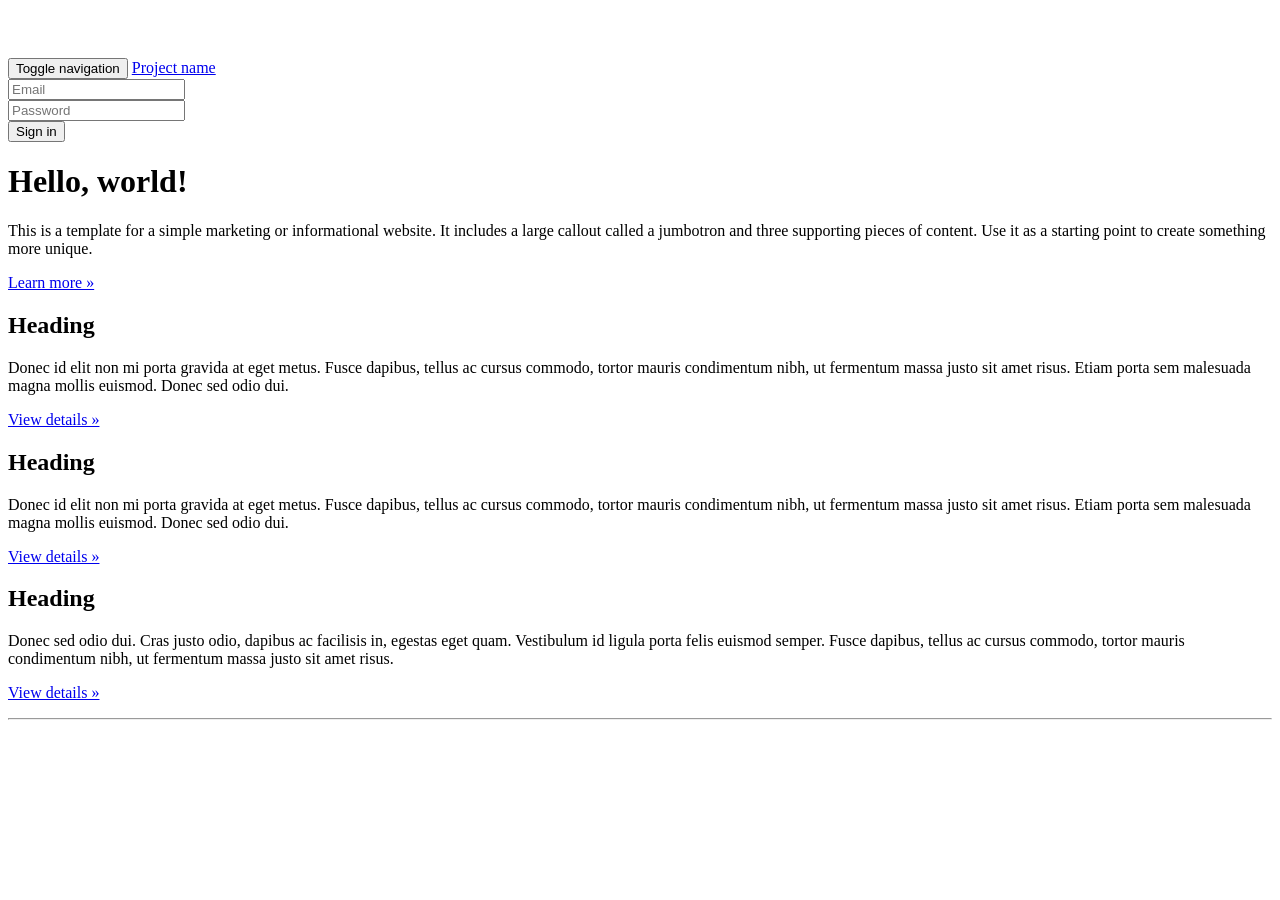
==== index.html @ 00936907 "initializr based new site" ====
<!doctype html>
<!--[if lt IE 7]>      <html class="no-js lt-ie9 lt-ie8 lt-ie7" lang=""> <![endif]-->
<!--[if IE 7]>         <html class="no-js lt-ie9 lt-ie8" lang=""> <![endif]-->
<!--[if IE 8]>         <html class="no-js lt-ie9" lang=""> <![endif]-->
<!--[if gt IE 8]><!--> <html class="no-js" lang=""> <!--<![endif]-->
    <head>
        <meta charset="utf-8">
        <meta http-equiv="X-UA-Compatible" content="IE=edge,chrome=1">
        <title></title>
        <meta name="description" content="">
        <meta name="viewport" content="width=device-width, initial-scale=1">
        <link rel="apple-touch-icon" href="apple-touch-icon.png">

        <link rel="stylesheet" href="css/bootstrap.min.css">
        <style>
            body {
                padding-top: 50px;
                padding-bottom: 20px;
            }
        </style>
        <link rel="stylesheet" href="css/bootstrap-theme.min.css">
        <link rel="stylesheet" href="css/main.css">

        <script src="js/vendor/modernizr-2.8.3-respond-1.4.2.min.js"></script>
    </head>
    <body>
        <!--[if lt IE 8]>
            <p class="browserupgrade">You are using an <strong>outdated</strong> browser. Please <a href="http://browsehappy.com/">upgrade your browser</a> to improve your experience.</p>
        <![endif]-->
    <nav class="navbar navbar-inverse navbar-fixed-top" role="navigation">
      <div class="container">
        <div class="navbar-header">
          <button type="button" class="navbar-toggle collapsed" data-toggle="collapse" data-target="#navbar" aria-expanded="false" aria-controls="navbar">
            <span class="sr-only">Toggle navigation</span>
            <span class="icon-bar"></span>
            <span class="icon-bar"></span>
            <span class="icon-bar"></span>
          </button>
          <a class="navbar-brand" href="#">Project name</a>
        </div>
        <div id="navbar" class="navbar-collapse collapse">
          <form class="navbar-form navbar-right" role="form">
            <div class="form-group">
              <input type="text" placeholder="Email" class="form-control">
            </div>
            <div class="form-group">
              <input type="password" placeholder="Password" class="form-control">
            </div>
            <button type="submit" class="btn btn-success">Sign in</button>
          </form>
        </div><!--/.navbar-collapse -->
      </div>
    </nav>

    <!-- Main jumbotron for a primary marketing message or call to action -->
    <div class="jumbotron">
      <div class="container">
        <h1>Hello, world!</h1>
        <p>This is a template for a simple marketing or informational website. It includes a large callout called a jumbotron and three supporting pieces of content. Use it as a starting point to create something more unique.</p>
        <p><a class="btn btn-primary btn-lg" href="#" role="button">Learn more &raquo;</a></p>
      </div>
    </div>

    <div class="container">
      <!-- Example row of columns -->
      <div class="row">
        <div class="col-md-4">
          <h2>Heading</h2>
          <p>Donec id elit non mi porta gravida at eget metus. Fusce dapibus, tellus ac cursus commodo, tortor mauris condimentum nibh, ut fermentum massa justo sit amet risus. Etiam porta sem malesuada magna mollis euismod. Donec sed odio dui. </p>
          <p><a class="btn btn-default" href="#" role="button">View details &raquo;</a></p>
        </div>
        <div class="col-md-4">
          <h2>Heading</h2>
          <p>Donec id elit non mi porta gravida at eget metus. Fusce dapibus, tellus ac cursus commodo, tortor mauris condimentum nibh, ut fermentum massa justo sit amet risus. Etiam porta sem malesuada magna mollis euismod. Donec sed odio dui. </p>
          <p><a class="btn btn-default" href="#" role="button">View details &raquo;</a></p>
       </div>
        <div class="col-md-4">
          <h2>Heading</h2>
          <p>Donec sed odio dui. Cras justo odio, dapibus ac facilisis in, egestas eget quam. Vestibulum id ligula porta felis euismod semper. Fusce dapibus, tellus ac cursus commodo, tortor mauris condimentum nibh, ut fermentum massa justo sit amet risus.</p>
          <p><a class="btn btn-default" href="#" role="button">View details &raquo;</a></p>
        </div>
      </div>

      <hr>

      <footer>
        <!--<p>&copy; Swapnil Joshi 2015</p>-->
      </footer>
    </div> <!-- /container -->        <script src="//ajax.googleapis.com/ajax/libs/jquery/1.11.2/jquery.min.js"></script>
        <script>window.jQuery || document.write('<script src="js/vendor/jquery-1.11.2.min.js"><\/script>')</script>

        <script src="js/vendor/bootstrap.min.js"></script>

        <script src="js/main.js"></script>

    </body>
</html>
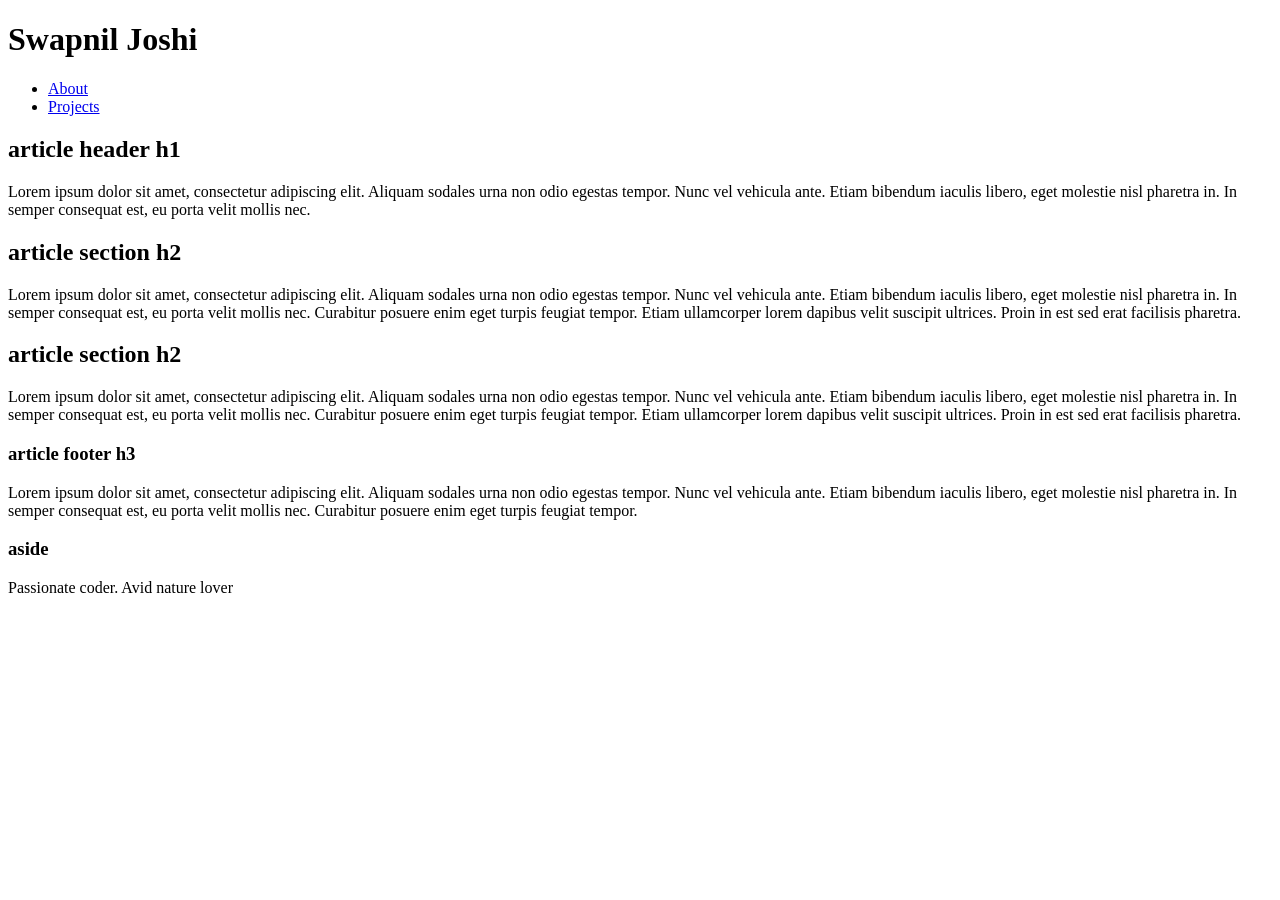
==== commit d0bb87da: "switched to responsive template" ====
--- a/index.html
+++ b/index.html
@@ -11,14 +11,7 @@
         <meta name="viewport" content="width=device-width, initial-scale=1">
         <link rel="apple-touch-icon" href="apple-touch-icon.png">
 
-        <link rel="stylesheet" href="css/bootstrap.min.css">
-        <style>
-            body {
-                padding-top: 50px;
-                padding-bottom: 20px;
-            }
-        </style>
-        <link rel="stylesheet" href="css/bootstrap-theme.min.css">
+        <link rel="stylesheet" href="css/normalize.min.css">
         <link rel="stylesheet" href="css/main.css">
 
         <script src="js/vendor/modernizr-2.8.3-respond-1.4.2.min.js"></script>
@@ -27,71 +20,58 @@
         <!--[if lt IE 8]>
             <p class="browserupgrade">You are using an <strong>outdated</strong> browser. Please <a href="http://browsehappy.com/">upgrade your browser</a> to improve your experience.</p>
         <![endif]-->
-    <nav class="navbar navbar-inverse navbar-fixed-top" role="navigation">
-      <div class="container">
-        <div class="navbar-header">
-          <button type="button" class="navbar-toggle collapsed" data-toggle="collapse" data-target="#navbar" aria-expanded="false" aria-controls="navbar">
-            <span class="sr-only">Toggle navigation</span>
-            <span class="icon-bar"></span>
-            <span class="icon-bar"></span>
-            <span class="icon-bar"></span>
-          </button>
-          <a class="navbar-brand" href="#">Project name</a>
+
+        <div class="header-container">
+            <header class="wrapper clearfix">
+                <h1 class="title">Swapnil Joshi</h1>
+                <nav>
+                    <ul>
+                        <li><a href="#">About</a></li>
+                        <li><a href="#">Projects</a></li>
+                    </ul>
+                </nav>
+            </header>
         </div>
-        <div id="navbar" class="navbar-collapse collapse">
-          <form class="navbar-form navbar-right" role="form">
-            <div class="form-group">
-              <input type="text" placeholder="Email" class="form-control">
-            </div>
-            <div class="form-group">
-              <input type="password" placeholder="Password" class="form-control">
-            </div>
-            <button type="submit" class="btn btn-success">Sign in</button>
-          </form>
-        </div><!--/.navbar-collapse -->
-      </div>
-    </nav>
 
-    <!-- Main jumbotron for a primary marketing message or call to action -->
-    <div class="jumbotron">
-      <div class="container">
-        <h1>Hello, world!</h1>
-        <p>This is a template for a simple marketing or informational website. It includes a large callout called a jumbotron and three supporting pieces of content. Use it as a starting point to create something more unique.</p>
-        <p><a class="btn btn-primary btn-lg" href="#" role="button">Learn more &raquo;</a></p>
-      </div>
-    </div>
+        <div class="main-container">
+            <div class="main wrapper clearfix">
 
-    <div class="container">
-      <!-- Example row of columns -->
-      <div class="row">
-        <div class="col-md-4">
-          <h2>Heading</h2>
-          <p>Donec id elit non mi porta gravida at eget metus. Fusce dapibus, tellus ac cursus commodo, tortor mauris condimentum nibh, ut fermentum massa justo sit amet risus. Etiam porta sem malesuada magna mollis euismod. Donec sed odio dui. </p>
-          <p><a class="btn btn-default" href="#" role="button">View details &raquo;</a></p>
+                <article>
+                    <header>
+                        <h1>article header h1</h1>
+                        <p>Lorem ipsum dolor sit amet, consectetur adipiscing elit. Aliquam sodales urna non odio egestas tempor. Nunc vel vehicula ante. Etiam bibendum iaculis libero, eget molestie nisl pharetra in. In semper consequat est, eu porta velit mollis nec.</p>
+                    </header>
+                    <section>
+                        <h2>article section h2</h2>
+                        <p>Lorem ipsum dolor sit amet, consectetur adipiscing elit. Aliquam sodales urna non odio egestas tempor. Nunc vel vehicula ante. Etiam bibendum iaculis libero, eget molestie nisl pharetra in. In semper consequat est, eu porta velit mollis nec. Curabitur posuere enim eget turpis feugiat tempor. Etiam ullamcorper lorem dapibus velit suscipit ultrices. Proin in est sed erat facilisis pharetra.</p>
+                    </section>
+                    <section>
+                        <h2>article section h2</h2>
+                        <p>Lorem ipsum dolor sit amet, consectetur adipiscing elit. Aliquam sodales urna non odio egestas tempor. Nunc vel vehicula ante. Etiam bibendum iaculis libero, eget molestie nisl pharetra in. In semper consequat est, eu porta velit mollis nec. Curabitur posuere enim eget turpis feugiat tempor. Etiam ullamcorper lorem dapibus velit suscipit ultrices. Proin in est sed erat facilisis pharetra.</p>
+                    </section>
+                    <footer>
+                        <h3>article footer h3</h3>
+                        <p>Lorem ipsum dolor sit amet, consectetur adipiscing elit. Aliquam sodales urna non odio egestas tempor. Nunc vel vehicula ante. Etiam bibendum iaculis libero, eget molestie nisl pharetra in. In semper consequat est, eu porta velit mollis nec. Curabitur posuere enim eget turpis feugiat tempor.</p>
+                    </footer>
+                </article>
+
+                <aside>
+                    <h3>aside</h3>
+                    <p>Passionate coder. Avid nature lover</p>
+                </aside>
+
+            </div> <!-- #main -->
+        </div> <!-- #main-container -->
+
+        <div class="footer-container">
+            <footer class="wrapper">
+                <!--<h3>footer</h3>-->
+            </footer>
         </div>
-        <div class="col-md-4">
-          <h2>Heading</h2>
-          <p>Donec id elit non mi porta gravida at eget metus. Fusce dapibus, tellus ac cursus commodo, tortor mauris condimentum nibh, ut fermentum massa justo sit amet risus. Etiam porta sem malesuada magna mollis euismod. Donec sed odio dui. </p>
-          <p><a class="btn btn-default" href="#" role="button">View details &raquo;</a></p>
-       </div>
-        <div class="col-md-4">
-          <h2>Heading</h2>
-          <p>Donec sed odio dui. Cras justo odio, dapibus ac facilisis in, egestas eget quam. Vestibulum id ligula porta felis euismod semper. Fusce dapibus, tellus ac cursus commodo, tortor mauris condimentum nibh, ut fermentum massa justo sit amet risus.</p>
-          <p><a class="btn btn-default" href="#" role="button">View details &raquo;</a></p>
-        </div>
-      </div>
 
-      <hr>
-
-      <footer>
-        <!--<p>&copy; Swapnil Joshi 2015</p>-->
-      </footer>
-    </div> <!-- /container -->        <script src="//ajax.googleapis.com/ajax/libs/jquery/1.11.2/jquery.min.js"></script>
+        <script src="//ajax.googleapis.com/ajax/libs/jquery/1.11.2/jquery.min.js"></script>
         <script>window.jQuery || document.write('<script src="js/vendor/jquery-1.11.2.min.js"><\/script>')</script>
 
-        <script src="js/vendor/bootstrap.min.js"></script>
-
         <script src="js/main.js"></script>
-
     </body>
 </html>
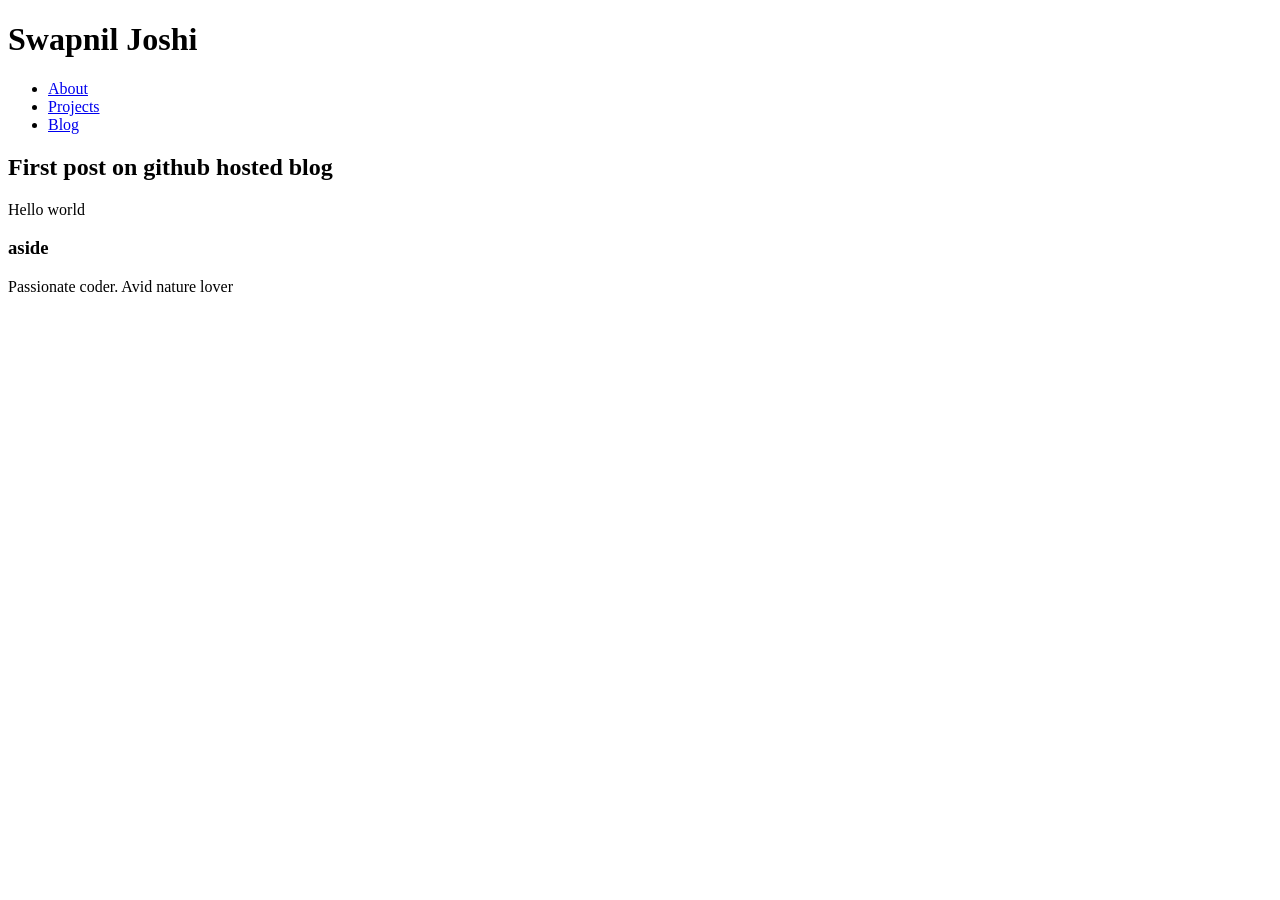
==== commit faf54c13: "replaced lorem-ipsum with content" ====
--- a/index.html
+++ b/index.html
@@ -28,6 +28,7 @@
                     <ul>
                         <li><a href="#">About</a></li>
                         <li><a href="#">Projects</a></li>
+                        <li><a href="#">Blog</a></li>
                     </ul>
                 </nav>
             </header>
@@ -38,21 +39,17 @@
 
                 <article>
                     <header>
-                        <h1>article header h1</h1>
-                        <p>Lorem ipsum dolor sit amet, consectetur adipiscing elit. Aliquam sodales urna non odio egestas tempor. Nunc vel vehicula ante. Etiam bibendum iaculis libero, eget molestie nisl pharetra in. In semper consequat est, eu porta velit mollis nec.</p>
+                        <h1>First post on github hosted blog</h1>
+                        <p>Hello world</p>
                     </header>
-                    <section>
-                        <h2>article section h2</h2>
-                        <p>Lorem ipsum dolor sit amet, consectetur adipiscing elit. Aliquam sodales urna non odio egestas tempor. Nunc vel vehicula ante. Etiam bibendum iaculis libero, eget molestie nisl pharetra in. In semper consequat est, eu porta velit mollis nec. Curabitur posuere enim eget turpis feugiat tempor. Etiam ullamcorper lorem dapibus velit suscipit ultrices. Proin in est sed erat facilisis pharetra.</p>
-                    </section>
-                    <section>
-                        <h2>article section h2</h2>
-                        <p>Lorem ipsum dolor sit amet, consectetur adipiscing elit. Aliquam sodales urna non odio egestas tempor. Nunc vel vehicula ante. Etiam bibendum iaculis libero, eget molestie nisl pharetra in. In semper consequat est, eu porta velit mollis nec. Curabitur posuere enim eget turpis feugiat tempor. Etiam ullamcorper lorem dapibus velit suscipit ultrices. Proin in est sed erat facilisis pharetra.</p>
-                    </section>
-                    <footer>
-                        <h3>article footer h3</h3>
-                        <p>Lorem ipsum dolor sit amet, consectetur adipiscing elit. Aliquam sodales urna non odio egestas tempor. Nunc vel vehicula ante. Etiam bibendum iaculis libero, eget molestie nisl pharetra in. In semper consequat est, eu porta velit mollis nec. Curabitur posuere enim eget turpis feugiat tempor.</p>
-                    </footer>
+                    <!--<section>-->
+                        <!--<h2>article section h2</h2>-->
+                        <!--<p>Lorem ipsum dolor sit amet, consectetur adipiscing elit. Aliquam sodales urna non odio egestas tempor. Nunc vel vehicula ante. Etiam bibendum iaculis libero, eget molestie nisl pharetra in. In semper consequat est, eu porta velit mollis nec. Curabitur posuere enim eget turpis feugiat tempor. Etiam ullamcorper lorem dapibus velit suscipit ultrices. Proin in est sed erat facilisis pharetra.</p>-->
+                    <!--</section>-->
+                    <!--<footer>-->
+                        <!--<h3>article footer h3</h3>-->
+                        <!--<p>Lorem ipsum dolor sit amet, consectetur adipiscing elit. Aliquam sodales urna non odio egestas tempor. Nunc vel vehicula ante. Etiam bibendum iaculis libero, eget molestie nisl pharetra in. In semper consequat est, eu porta velit mollis nec. Curabitur posuere enim eget turpis feugiat tempor.</p>-->
+                    <!--</footer>-->
                 </article>
 
                 <aside>
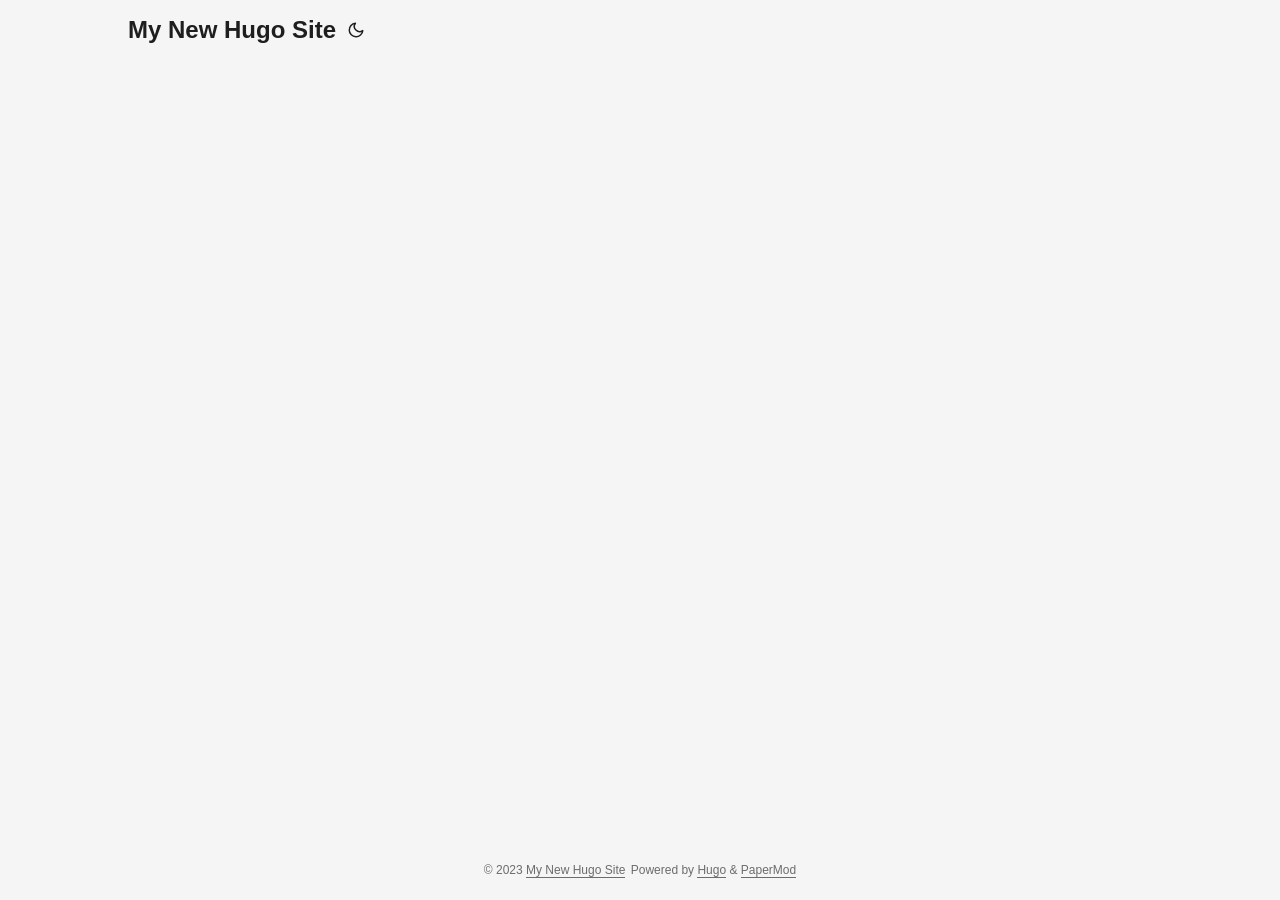
==== commit ca6186b2: "Initial" ====
--- a/index.html
+++ b/index.html
@@ -1,74 +1,199 @@
-<!doctype html>
-<!--[if lt IE 7]>      <html class="no-js lt-ie9 lt-ie8 lt-ie7" lang=""> <![endif]-->
-<!--[if IE 7]>         <html class="no-js lt-ie9 lt-ie8" lang=""> <![endif]-->
-<!--[if IE 8]>         <html class="no-js lt-ie9" lang=""> <![endif]-->
-<!--[if gt IE 8]><!--> <html class="no-js" lang=""> <!--<![endif]-->
-    <head>
-        <meta charset="utf-8">
-        <meta http-equiv="X-UA-Compatible" content="IE=edge,chrome=1">
-        <title></title>
-        <meta name="description" content="">
-        <meta name="viewport" content="width=device-width, initial-scale=1">
-        <link rel="apple-touch-icon" href="apple-touch-icon.png">
+<!DOCTYPE html>
+<html lang="en" dir="auto">
 
-        <link rel="stylesheet" href="css/normalize.min.css">
-        <link rel="stylesheet" href="css/main.css">
+<head>
+	<meta name="generator" content="Hugo 0.119.0"><meta charset="utf-8">
+<meta http-equiv="X-UA-Compatible" content="IE=edge">
+<meta name="viewport" content="width=device-width, initial-scale=1, shrink-to-fit=no">
+<meta name="robots" content="index, follow">
+<title>My New Hugo Site</title>
 
-        <script src="js/vendor/modernizr-2.8.3-respond-1.4.2.min.js"></script>
-    </head>
-    <body>
-        <!--[if lt IE 8]>
-            <p class="browserupgrade">You are using an <strong>outdated</strong> browser. Please <a href="http://browsehappy.com/">upgrade your browser</a> to improve your experience.</p>
-        <![endif]-->
+<meta name="description" content="">
+<meta name="author" content="">
+<link rel="canonical" href="http://example.org/">
+<link crossorigin="anonymous" href="/assets/css/stylesheet.5cfc680b1eeaeef9efbced92d46c2a9e876b72ee14fba85846afc4cff9e6e6f8.css" integrity="sha256-XPxoCx7q7vnvvO2S1Gwqnodrcu4U&#43;6hYRq/Ez/nm5vg=" rel="preload stylesheet" as="style">
+<link rel="icon" href="http://example.org/favicon.ico">
+<link rel="icon" type="image/png" sizes="16x16" href="http://example.org/favicon-16x16.png">
+<link rel="icon" type="image/png" sizes="32x32" href="http://example.org/favicon-32x32.png">
+<link rel="apple-touch-icon" href="http://example.org/apple-touch-icon.png">
+<link rel="mask-icon" href="http://example.org/safari-pinned-tab.svg">
+<meta name="theme-color" content="#2e2e33">
+<meta name="msapplication-TileColor" content="#2e2e33">
+<link rel="alternate" type="application/rss+xml" href="http://example.org/index.xml">
+<noscript>
+    <style>
+        #theme-toggle,
+        .top-link {
+            display: none;
+        }
 
-        <div class="header-container">
-            <header class="wrapper clearfix">
-                <h1 class="title">Swapnil Joshi</h1>
-                <nav>
-                    <ul>
-                        <li><a href="#">About</a></li>
-                        <li><a href="#">Projects</a></li>
-                        <li><a href="#">Blog</a></li>
-                    </ul>
-                </nav>
-            </header>
+    </style>
+    <style>
+        @media (prefers-color-scheme: dark) {
+            :root {
+                --theme: rgb(29, 30, 32);
+                --entry: rgb(46, 46, 51);
+                --primary: rgb(218, 218, 219);
+                --secondary: rgb(155, 156, 157);
+                --tertiary: rgb(65, 66, 68);
+                --content: rgb(196, 196, 197);
+                --hljs-bg: rgb(46, 46, 51);
+                --code-bg: rgb(55, 56, 62);
+                --border: rgb(51, 51, 51);
+            }
+
+            .list {
+                background: var(--theme);
+            }
+
+            .list:not(.dark)::-webkit-scrollbar-track {
+                background: 0 0;
+            }
+
+            .list:not(.dark)::-webkit-scrollbar-thumb {
+                border-color: var(--theme);
+            }
+        }
+
+    </style>
+</noscript><meta property="og:title" content="My New Hugo Site" />
+<meta property="og:description" content="" />
+<meta property="og:type" content="website" />
+<meta property="og:url" content="http://example.org/" />
+
+<meta name="twitter:card" content="summary"/>
+<meta name="twitter:title" content="My New Hugo Site"/>
+<meta name="twitter:description" content=""/>
+
+<script type="application/ld+json">
+{
+  "@context": "https://schema.org",
+  "@type": "Organization",
+  "name": "My New Hugo Site",
+  "url": "http://example.org/",
+  "description": "",
+  "thumbnailUrl": "http://example.org/favicon.ico",
+  "sameAs": [
+      
+  ]
+}
+</script>
+</head>
+
+<body class="list" id="top">
+<script>
+    if (localStorage.getItem("pref-theme") === "dark") {
+        document.body.classList.add('dark');
+    } else if (localStorage.getItem("pref-theme") === "light") {
+        document.body.classList.remove('dark')
+    } else if (window.matchMedia('(prefers-color-scheme: dark)').matches) {
+        document.body.classList.add('dark');
+    }
+
+</script>
+
+<header class="header">
+    <nav class="nav">
+        <div class="logo">
+            <a href="http://example.org/" accesskey="h" title="My New Hugo Site (Alt + H)">My New Hugo Site</a>
+            <div class="logo-switches">
+                <button id="theme-toggle" accesskey="t" title="(Alt + T)">
+                    <svg id="moon" xmlns="http://www.w3.org/2000/svg" width="24" height="18" viewBox="0 0 24 24"
+                        fill="none" stroke="currentColor" stroke-width="2" stroke-linecap="round"
+                        stroke-linejoin="round">
+                        <path d="M21 12.79A9 9 0 1 1 11.21 3 7 7 0 0 0 21 12.79z"></path>
+                    </svg>
+                    <svg id="sun" xmlns="http://www.w3.org/2000/svg" width="24" height="18" viewBox="0 0 24 24"
+                        fill="none" stroke="currentColor" stroke-width="2" stroke-linecap="round"
+                        stroke-linejoin="round">
+                        <circle cx="12" cy="12" r="5"></circle>
+                        <line x1="12" y1="1" x2="12" y2="3"></line>
+                        <line x1="12" y1="21" x2="12" y2="23"></line>
+                        <line x1="4.22" y1="4.22" x2="5.64" y2="5.64"></line>
+                        <line x1="18.36" y1="18.36" x2="19.78" y2="19.78"></line>
+                        <line x1="1" y1="12" x2="3" y2="12"></line>
+                        <line x1="21" y1="12" x2="23" y2="12"></line>
+                        <line x1="4.22" y1="19.78" x2="5.64" y2="18.36"></line>
+                        <line x1="18.36" y1="5.64" x2="19.78" y2="4.22"></line>
+                    </svg>
+                </button>
+            </div>
         </div>
+        <ul id="menu">
+        </ul>
+    </nav>
+</header>
+<main class="main"> 
+    </main>
+    
+<footer class="footer">
+    <span>&copy; 2023 <a href="http://example.org/">My New Hugo Site</a></span>
+    <span>
+        Powered by
+        <a href="https://gohugo.io/" rel="noopener noreferrer" target="_blank">Hugo</a> &
+        <a href="https://github.com/adityatelange/hugo-PaperMod/" rel="noopener" target="_blank">PaperMod</a>
+    </span>
+</footer>
+<a href="#top" aria-label="go to top" title="Go to Top (Alt + G)" class="top-link" id="top-link" accesskey="g">
+    <svg xmlns="http://www.w3.org/2000/svg" viewBox="0 0 12 6" fill="currentColor">
+        <path d="M12 6H0l6-6z" />
+    </svg>
+</a>
 
-        <div class="main-container">
-            <div class="main wrapper clearfix">
+<script>
+    let menu = document.getElementById('menu')
+    if (menu) {
+        menu.scrollLeft = localStorage.getItem("menu-scroll-position");
+        menu.onscroll = function () {
+            localStorage.setItem("menu-scroll-position", menu.scrollLeft);
+        }
+    }
 
-                <article>
-                    <header>
-                        <h1>First post on github hosted blog</h1>
-                        <p>Hello world</p>
-                    </header>
-                    <!--<section>-->
-                        <!--<h2>article section h2</h2>-->
-                        <!--<p>Lorem ipsum dolor sit amet, consectetur adipiscing elit. Aliquam sodales urna non odio egestas tempor. Nunc vel vehicula ante. Etiam bibendum iaculis libero, eget molestie nisl pharetra in. In semper consequat est, eu porta velit mollis nec. Curabitur posuere enim eget turpis feugiat tempor. Etiam ullamcorper lorem dapibus velit suscipit ultrices. Proin in est sed erat facilisis pharetra.</p>-->
-                    <!--</section>-->
-                    <!--<footer>-->
-                        <!--<h3>article footer h3</h3>-->
-                        <!--<p>Lorem ipsum dolor sit amet, consectetur adipiscing elit. Aliquam sodales urna non odio egestas tempor. Nunc vel vehicula ante. Etiam bibendum iaculis libero, eget molestie nisl pharetra in. In semper consequat est, eu porta velit mollis nec. Curabitur posuere enim eget turpis feugiat tempor.</p>-->
-                    <!--</footer>-->
-                </article>
+    document.querySelectorAll('a[href^="#"]').forEach(anchor => {
+        anchor.addEventListener("click", function (e) {
+            e.preventDefault();
+            var id = this.getAttribute("href").substr(1);
+            if (!window.matchMedia('(prefers-reduced-motion: reduce)').matches) {
+                document.querySelector(`[id='${decodeURIComponent(id)}']`).scrollIntoView({
+                    behavior: "smooth"
+                });
+            } else {
+                document.querySelector(`[id='${decodeURIComponent(id)}']`).scrollIntoView();
+            }
+            if (id === "top") {
+                history.replaceState(null, null, " ");
+            } else {
+                history.pushState(null, null, `#${id}`);
+            }
+        });
+    });
 
-                <aside>
-                    <h3>aside</h3>
-                    <p>Passionate coder. Avid nature lover</p>
-                </aside>
+</script>
+<script>
+    var mybutton = document.getElementById("top-link");
+    window.onscroll = function () {
+        if (document.body.scrollTop > 800 || document.documentElement.scrollTop > 800) {
+            mybutton.style.visibility = "visible";
+            mybutton.style.opacity = "1";
+        } else {
+            mybutton.style.visibility = "hidden";
+            mybutton.style.opacity = "0";
+        }
+    };
 
-            </div> <!-- #main -->
-        </div> <!-- #main-container -->
+</script>
+<script>
+    document.getElementById("theme-toggle").addEventListener("click", () => {
+        if (document.body.className.includes("dark")) {
+            document.body.classList.remove('dark');
+            localStorage.setItem("pref-theme", 'light');
+        } else {
+            document.body.classList.add('dark');
+            localStorage.setItem("pref-theme", 'dark');
+        }
+    })
 
-        <div class="footer-container">
-            <footer class="wrapper">
-                <!--<h3>footer</h3>-->
-            </footer>
-        </div>
+</script>
+</body>
 
-        <script src="//ajax.googleapis.com/ajax/libs/jquery/1.11.2/jquery.min.js"></script>
-        <script>window.jQuery || document.write('<script src="js/vendor/jquery-1.11.2.min.js"><\/script>')</script>
-
-        <script src="js/main.js"></script>
-    </body>
 </html>
--- a/assets/css/stylesheet.5cfc680b1eeaeef9efbced92d46c2a9e876b72ee14fba85846afc4cff9e6e6f8.css
+++ b/assets/css/stylesheet.5cfc680b1eeaeef9efbced92d46c2a9e876b72ee14fba85846afc4cff9e6e6f8.css
@@ -0,0 +1,7 @@
+/*
+  PaperMod v7
+  License: MIT https://github.com/adityatelange/hugo-PaperMod/blob/master/LICENSE
+  Copyright (c) 2020 nanxiaobei and adityatelange
+  Copyright (c) 2021-2023 adityatelange
+*/
+:root{--gap:24px;--content-gap:20px;--nav-width:1024px;--main-width:720px;--header-height:60px;--footer-height:60px;--radius:8px;--theme:rgb(255, 255, 255);--entry:rgb(255, 255, 255);--primary:rgb(30, 30, 30);--secondary:rgb(108, 108, 108);--tertiary:rgb(214, 214, 214);--content:rgb(31, 31, 31);--hljs-bg:rgb(28, 29, 33);--code-bg:rgb(245, 245, 245);--border:rgb(238, 238, 238)}.dark{--theme:rgb(29, 30, 32);--entry:rgb(46, 46, 51);--primary:rgb(218, 218, 219);--secondary:rgb(155, 156, 157);--tertiary:rgb(65, 66, 68);--content:rgb(196, 196, 197);--hljs-bg:rgb(46, 46, 51);--code-bg:rgb(55, 56, 62);--border:rgb(51, 51, 51)}.list{background:var(--code-bg)}.dark.list{background:var(--theme)}*,::after,::before{box-sizing:border-box}html{-webkit-tap-highlight-color:transparent;overflow-y:scroll;-webkit-text-size-adjust:100%;text-size-adjust:100%}a,button,body,h1,h2,h3,h4,h5,h6{color:var(--primary)}body{font-family:-apple-system,BlinkMacSystemFont,segoe ui,Roboto,Oxygen,Ubuntu,Cantarell,open sans,helvetica neue,sans-serif;font-size:18px;line-height:1.6;word-break:break-word;background:var(--theme)}article,aside,figcaption,figure,footer,header,hgroup,main,nav,section,table{display:block}h1,h2,h3,h4,h5,h6{line-height:1.2}h1,h2,h3,h4,h5,h6,p{margin-top:0;margin-bottom:0}ul{padding:0}a{text-decoration:none}body,figure,ul{margin:0}table{width:100%;border-collapse:collapse;border-spacing:0;overflow-x:auto;word-break:keep-all}button,input,textarea{padding:0;font:inherit;background:0 0;border:0}input,textarea{outline:0}button,input[type=button],input[type=submit]{cursor:pointer}input:-webkit-autofill,textarea:-webkit-autofill{box-shadow:0 0 0 50px var(--theme)inset}img{display:block;max-width:100%}.not-found{position:absolute;left:0;right:0;display:flex;align-items:center;justify-content:center;height:80%;font-size:160px;font-weight:700}.archive-posts{width:100%;font-size:16px}.archive-year{margin-top:40px}.archive-year:not(:last-of-type){border-bottom:2px solid var(--border)}.archive-month{display:flex;align-items:flex-start;padding:10px 0}.archive-month-header{margin:25px 0;width:200px}.archive-month:not(:last-of-type){border-bottom:1px solid var(--border)}.archive-entry{position:relative;padding:5px;margin:10px 0}.archive-entry-title{margin:5px 0;font-weight:400}.archive-count,.archive-meta{color:var(--secondary);font-size:14px}.footer,.top-link{font-size:12px;color:var(--secondary)}.footer{max-width:calc(var(--main-width) + var(--gap) * 2);margin:auto;padding:calc((var(--footer-height) - var(--gap))/2)var(--gap);text-align:center;line-height:24px}.footer span{margin-inline-start:1px;margin-inline-end:1px}.footer span:last-child{white-space:nowrap}.footer a{color:inherit;border-bottom:1px solid var(--secondary)}.footer a:hover{border-bottom:1px solid var(--primary)}.top-link{visibility:hidden;position:fixed;bottom:60px;right:30px;z-index:99;background:var(--tertiary);width:42px;height:42px;padding:12px;border-radius:64px;transition:visibility .5s,opacity .8s linear}.top-link,.top-link svg{filter:drop-shadow(0 0 0 var(--theme))}.footer a:hover,.top-link:hover{color:var(--primary)}.top-link:focus,#theme-toggle:focus{outline:0}.nav{display:flex;flex-wrap:wrap;justify-content:space-between;max-width:calc(var(--nav-width) + var(--gap) * 2);margin-inline-start:auto;margin-inline-end:auto;line-height:var(--header-height)}.nav a{display:block}.logo,#menu{display:flex;margin:auto var(--gap)}.logo{flex-wrap:inherit}.logo a{font-size:24px;font-weight:700}.logo a img,.logo a svg{display:inline;vertical-align:middle;pointer-events:none;transform:translate(0,-10%);border-radius:6px;margin-inline-end:8px}button#theme-toggle{font-size:26px;margin:auto 4px}body.dark #moon{vertical-align:middle;display:none}body:not(.dark) #sun{display:none}#menu{list-style:none;word-break:keep-all;overflow-x:auto;white-space:nowrap}#menu li+li{margin-inline-start:var(--gap)}#menu a{font-size:16px}#menu .active{font-weight:500;border-bottom:2px solid}.lang-switch li,.lang-switch ul,.logo-switches{display:inline-flex;margin:auto 4px}.lang-switch{display:flex;flex-wrap:inherit}.lang-switch a{margin:auto 3px;font-size:16px;font-weight:500}.logo-switches{flex-wrap:inherit}.main{position:relative;min-height:calc(100vh - var(--header-height) - var(--footer-height));max-width:calc(var(--main-width) + var(--gap) * 2);margin:auto;padding:var(--gap)}.page-header h1{font-size:40px}.pagination{display:flex}.pagination a{color:var(--theme);font-size:13px;line-height:36px;background:var(--primary);border-radius:calc(36px/2);padding:0 16px}.pagination .next{margin-inline-start:auto}.social-icons{padding:12px 0}.social-icons a:not(:last-of-type){margin-inline-end:12px}.social-icons a svg{height:26px;width:26px}code{direction:ltr}div.highlight,pre{position:relative}.copy-code{display:none;position:absolute;top:4px;right:4px;color:rgba(255,255,255,.8);background:rgba(78,78,78,.8);border-radius:var(--radius);padding:0 5px;font-size:14px;user-select:none}div.highlight:hover .copy-code,pre:hover .copy-code{display:block}.first-entry{position:relative;display:flex;flex-direction:column;justify-content:center;min-height:320px;margin:var(--gap)0 calc(var(--gap) * 2)}.first-entry .entry-header{overflow:hidden;display:-webkit-box;-webkit-box-orient:vertical;-webkit-line-clamp:3}.first-entry .entry-header h1{font-size:34px;line-height:1.3}.first-entry .entry-content{margin:14px 0;font-size:16px;-webkit-line-clamp:3}.first-entry .entry-footer{font-size:14px}.home-info .entry-content{-webkit-line-clamp:unset}.post-entry{position:relative;margin-bottom:var(--gap);padding:var(--gap);background:var(--entry);border-radius:var(--radius);transition:transform .1s;border:1px solid var(--border)}.post-entry:active{transform:scale(.96)}.tag-entry .entry-cover{display:none}.entry-header h2{font-size:24px;line-height:1.3}.entry-content{margin:8px 0;color:var(--secondary);font-size:14px;line-height:1.6;overflow:hidden;display:-webkit-box;-webkit-box-orient:vertical;-webkit-line-clamp:2}.entry-footer{color:var(--secondary);font-size:13px}.entry-link{position:absolute;left:0;right:0;top:0;bottom:0}.entry-cover,.entry-isdraft{font-size:14px;color:var(--secondary)}.entry-cover{margin-bottom:var(--gap);text-align:center}.entry-cover img{border-radius:var(--radius);pointer-events:none;width:100%;height:auto}.entry-cover a{color:var(--secondary);box-shadow:0 1px 0 var(--primary)}.page-header,.post-header{margin:24px auto var(--content-gap)}.post-title{margin-bottom:2px;font-size:40px}.post-description{margin-top:10px;margin-bottom:5px}.post-meta,.breadcrumbs{color:var(--secondary);font-size:14px;display:flex;flex-wrap:wrap}.post-meta .i18n_list li{display:inline-flex;list-style:none;margin:auto 3px;box-shadow:0 1px 0 var(--secondary)}.breadcrumbs a{font-size:16px}.post-content{color:var(--content)}.post-content h3,.post-content h4,.post-content h5,.post-content h6{margin:24px 0 16px}.post-content h1{margin:40px auto 32px;font-size:40px}.post-content h2{margin:32px auto 24px;font-size:32px}.post-content h3{font-size:24px}.post-content h4{font-size:16px}.post-content h5{font-size:14px}.post-content h6{font-size:12px}.post-content a,.toc a:hover{box-shadow:0 1px;box-decoration-break:clone;-webkit-box-decoration-break:clone}.post-content a code{margin:auto 0;border-radius:0;box-shadow:0 -1px 0 var(--primary)inset}.post-content del{text-decoration:line-through}.post-content dl,.post-content ol,.post-content p,.post-content figure,.post-content ul{margin-bottom:var(--content-gap)}.post-content ol,.post-content ul{padding-inline-start:20px}.post-content li{margin-top:5px}.post-content li p{margin-bottom:0}.post-content dl{display:flex;flex-wrap:wrap;margin:0}.post-content dt{width:25%;font-weight:700}.post-content dd{width:75%;margin-inline-start:0;padding-inline-start:10px}.post-content dd~dd,.post-content dt~dt{margin-top:10px}.post-content table{margin-bottom:32px}.post-content table th,.post-content table:not(.highlighttable,.highlight table,.gist .highlight) td{min-width:80px;padding:12px 8px;line-height:1.5;border-bottom:1px solid var(--border)}.post-content table th{font-size:14px;text-align:start}.post-content table:not(.highlighttable) td code:only-child{margin:auto 0}.post-content .highlight table{border-radius:var(--radius)}.post-content .highlight:not(table){margin:10px auto;background:var(--hljs-bg)!important;border-radius:var(--radius);direction:ltr}.post-content li>.highlight{margin-inline-end:0}.post-content ul pre{margin-inline-start:calc(var(--gap) * -2)}.post-content .highlight pre{margin:0}.post-content .highlighttable{table-layout:fixed}.post-content .highlighttable td:first-child{width:40px}.post-content .highlighttable td .linenodiv{padding-inline-end:0!important}.post-content .highlighttable td .highlight,.post-content .highlighttable td .linenodiv pre{margin-bottom:0}.post-content code{margin:auto 4px;padding:4px 6px;font-size:.78em;line-height:1.5;background:var(--code-bg);border-radius:2px}.post-content pre code{display:block;margin:auto 0;padding:10px;color:#d5d5d6;background:var(--hljs-bg)!important;border-radius:var(--radius);overflow-x:auto;word-break:break-all}.post-content blockquote{margin:20px 0;padding:0 14px;border-inline-start:3px solid var(--primary)}.post-content hr{margin:30px 0;height:2px;background:var(--tertiary);border:0}.post-content iframe{max-width:100%}.post-content img{border-radius:4px;margin:1rem 0}.post-content img[src*="#center"]{margin:1rem auto}.post-content figure.align-center{text-align:center}.post-content figure>figcaption{color:var(--primary);font-size:16px;font-weight:700;margin:8px 0 16px}.post-content figure>figcaption>p{color:var(--secondary);font-size:14px;font-weight:400}.toc{margin:0 2px 40px;border:1px solid var(--border);background:var(--code-bg);border-radius:var(--radius);padding:.4em}.dark .toc{background:var(--entry)}.toc details summary{cursor:zoom-in;margin-inline-start:20px}.toc details[open] summary{cursor:zoom-out}.toc .details{display:inline;font-weight:500}.toc .inner{margin:0 20px;padding:10px 20px}.toc li ul{margin-inline-start:var(--gap)}.toc summary:focus{outline:0}.post-footer{margin-top:56px}.post-tags li{display:inline-block;margin-inline-end:3px;margin-bottom:5px}.post-tags a,.share-buttons,.paginav{border-radius:var(--radius);background:var(--code-bg);border:1px solid var(--border)}.post-tags a{display:block;padding-inline-start:14px;padding-inline-end:14px;color:var(--secondary);font-size:14px;line-height:34px;background:var(--code-bg)}.post-tags a:hover,.paginav a:hover{background:var(--border)}.share-buttons{margin:14px 0;padding-inline-start:var(--radius);display:flex;justify-content:center;overflow-x:auto}.share-buttons a{margin-top:10px}.share-buttons a:not(:last-of-type){margin-inline-end:12px}h1:hover .anchor,h2:hover .anchor,h3:hover .anchor,h4:hover .anchor,h5:hover .anchor,h6:hover .anchor{display:inline-flex;color:var(--secondary);margin-inline-start:8px;font-weight:500;user-select:none}.paginav{margin:10px 0;display:flex;line-height:30px;border-radius:var(--radius)}.paginav a{padding-inline-start:14px;padding-inline-end:14px;border-radius:var(--radius)}.paginav .title{letter-spacing:1px;text-transform:uppercase;font-size:small;color:var(--secondary)}.paginav .prev,.paginav .next{width:50%}.paginav span:hover:not(.title){box-shadow:0 1px}.paginav .next{margin-inline-start:auto;text-align:right}[dir=rtl] .paginav .next{text-align:left}h1>a>svg{display:inline}img.in-text{display:inline;margin:auto}.buttons,.main .profile{display:flex;justify-content:center}.main .profile{align-items:center;min-height:calc(100vh - var(--header-height) - var(--footer-height) - (var(--gap) * 2));text-align:center}.profile .profile_inner h1{padding:12px 0}.profile img{display:inline-table;border-radius:50%}.buttons{flex-wrap:wrap;max-width:400px;margin:0 auto}.button{background:var(--tertiary);border-radius:var(--radius);margin:8px;padding:6px;transition:transform .1s}.button-inner{padding:0 8px}.button:active{transform:scale(.96)}#searchbox input{padding:4px 10px;width:100%;color:var(--primary);font-weight:700;border:2px solid var(--tertiary);border-radius:var(--radius)}#searchbox input:focus{border-color:var(--secondary)}#searchResults li{list-style:none;border-radius:var(--radius);padding:10px;margin:10px 0;position:relative;font-weight:500}#searchResults{margin:10px 0;width:100%}#searchResults li:active{transition:transform .1s;transform:scale(.98)}#searchResults a{position:absolute;width:100%;height:100%;top:0;left:0;outline:none}#searchResults .focus{transform:scale(.98);border:2px solid var(--tertiary)}.terms-tags li{display:inline-block;margin:10px;font-weight:500}.terms-tags a{display:block;padding:3px 10px;background:var(--tertiary);border-radius:6px;transition:transform .1s}.terms-tags a:active{background:var(--tertiary);transform:scale(.96)}.hljs-comment,.hljs-quote{color:#b6b18b}.hljs-deletion,.hljs-name,.hljs-regexp,.hljs-selector-class,.hljs-selector-id,.hljs-tag,.hljs-template-variable,.hljs-variable{color:#eb3c54}.hljs-built_in,.hljs-builtin-name,.hljs-link,.hljs-literal,.hljs-meta,.hljs-number,.hljs-params,.hljs-type{color:#e7ce56}.hljs-attribute{color:#ee7c2b}.hljs-addition,.hljs-bullet,.hljs-string,.hljs-symbol{color:#4fb4d7}.hljs-section,.hljs-title{color:#78bb65}.hljs-keyword,.hljs-selector-tag{color:#b45ea4}.hljs{display:block;overflow-x:auto;background:#1c1d21;color:#c0c5ce;padding:.5em}.hljs-emphasis{font-style:italic}.hljs-strong{font-weight:700}::-webkit-scrollbar-track{background:0 0}.list:not(.dark)::-webkit-scrollbar-track{background:var(--code-bg)}::-webkit-scrollbar-thumb{background:var(--tertiary);border:5px solid var(--theme);border-radius:var(--radius)}.list:not(.dark)::-webkit-scrollbar-thumb{border:5px solid var(--code-bg)}::-webkit-scrollbar-thumb:hover{background:var(--secondary)}::-webkit-scrollbar:not(.highlighttable,.highlight table,.gist .highlight){background:var(--theme)}.post-content .highlighttable td .highlight pre code::-webkit-scrollbar{display:none}.post-content :not(table) ::-webkit-scrollbar-thumb{border:2px solid var(--hljs-bg);background:#717175}.post-content :not(table) ::-webkit-scrollbar-thumb:hover{background:#a3a3a5}.gist table::-webkit-scrollbar-thumb{border:2px solid #fff;background:#adadad}.gist table::-webkit-scrollbar-thumb:hover{background:#707070}.post-content table::-webkit-scrollbar-thumb{border-width:2px}@media screen and (min-width:768px){::-webkit-scrollbar{width:19px;height:11px}}@media screen and (max-width:768px){:root{--gap:14px}.profile img{transform:scale(.85)}.first-entry{min-height:260px}.archive-month{flex-direction:column}.archive-year{margin-top:20px}.footer{padding:calc((var(--footer-height) - var(--gap) - 10px)/2)var(--gap)}}@media screen and (max-width:900px){.list .top-link{transform:translateY(-5rem)}}@media(prefers-reduced-motion){.terms-tags a:active,.button:active,.post-entry:active,.top-link,#searchResults .focus,#searchResults li:active{transform:none}}
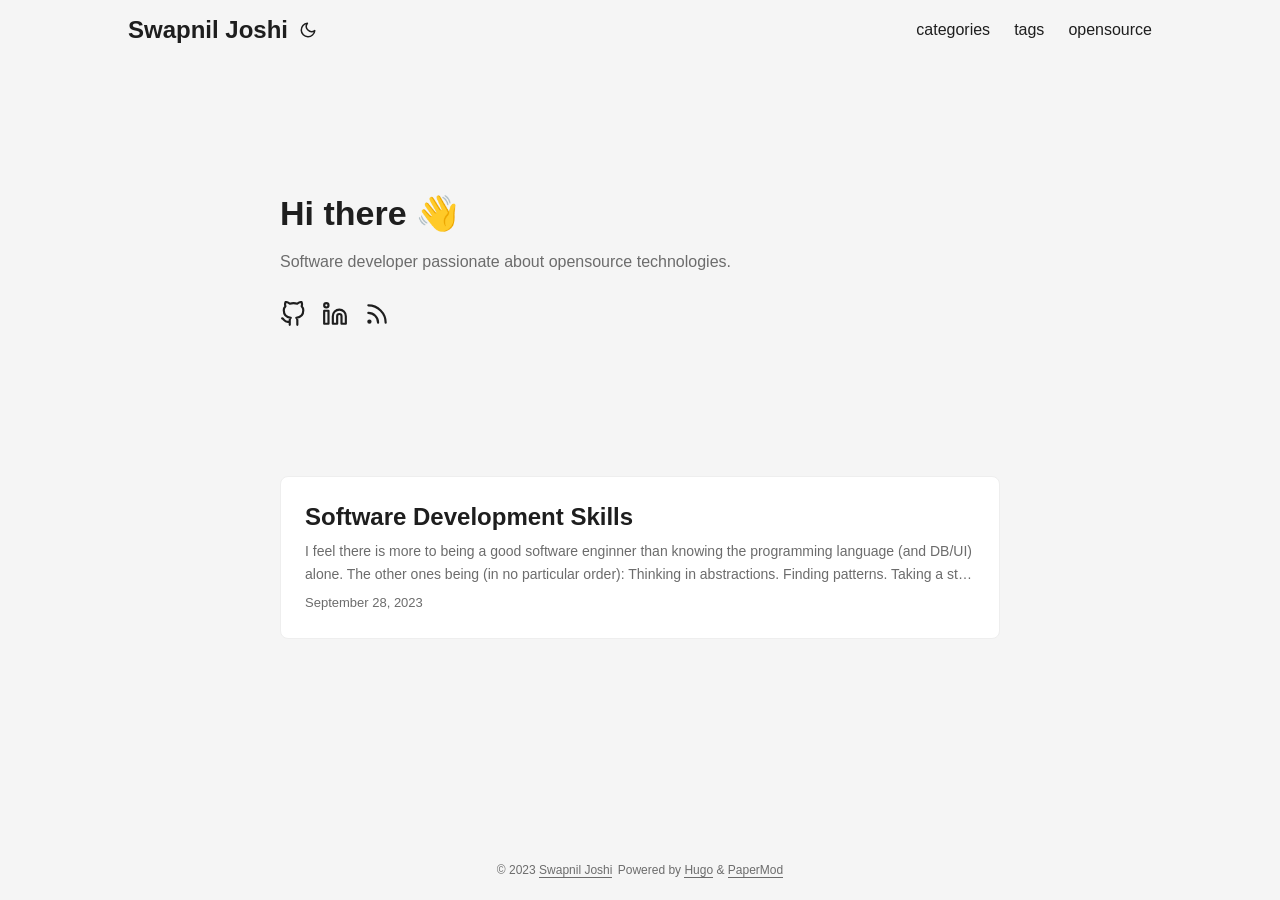
==== commit 44fb1d47: "updates" ====
--- a/index.html
+++ b/index.html
@@ -6,20 +6,20 @@
 <meta http-equiv="X-UA-Compatible" content="IE=edge">
 <meta name="viewport" content="width=device-width, initial-scale=1, shrink-to-fit=no">
 <meta name="robots" content="index, follow">
-<title>My New Hugo Site</title>
+<title>Swapnil Joshi</title>
 
 <meta name="description" content="">
 <meta name="author" content="">
-<link rel="canonical" href="http://example.org/">
+<link rel="canonical" href="https://examplesite.com/">
 <link crossorigin="anonymous" href="/assets/css/stylesheet.5cfc680b1eeaeef9efbced92d46c2a9e876b72ee14fba85846afc4cff9e6e6f8.css" integrity="sha256-XPxoCx7q7vnvvO2S1Gwqnodrcu4U&#43;6hYRq/Ez/nm5vg=" rel="preload stylesheet" as="style">
-<link rel="icon" href="http://example.org/favicon.ico">
-<link rel="icon" type="image/png" sizes="16x16" href="http://example.org/favicon-16x16.png">
-<link rel="icon" type="image/png" sizes="32x32" href="http://example.org/favicon-32x32.png">
-<link rel="apple-touch-icon" href="http://example.org/apple-touch-icon.png">
-<link rel="mask-icon" href="http://example.org/safari-pinned-tab.svg">
+<link rel="icon" href="https://examplesite.com/favicon.ico">
+<link rel="icon" type="image/png" sizes="16x16" href="https://examplesite.com/favicon-16x16.png">
+<link rel="icon" type="image/png" sizes="32x32" href="https://examplesite.com/favicon-32x32.png">
+<link rel="apple-touch-icon" href="https://examplesite.com/apple-touch-icon.png">
+<link rel="mask-icon" href="https://examplesite.com/safari-pinned-tab.svg">
 <meta name="theme-color" content="#2e2e33">
 <meta name="msapplication-TileColor" content="#2e2e33">
-<link rel="alternate" type="application/rss+xml" href="http://example.org/index.xml">
+<link rel="alternate" type="application/rss+xml" href="https://examplesite.com/index.xml">
 <noscript>
     <style>
         #theme-toggle,
@@ -56,25 +56,25 @@
         }
 
     </style>
-</noscript><meta property="og:title" content="My New Hugo Site" />
+</noscript><meta property="og:title" content="Swapnil Joshi" />
 <meta property="og:description" content="" />
 <meta property="og:type" content="website" />
-<meta property="og:url" content="http://example.org/" />
+<meta property="og:url" content="https://examplesite.com/" />
 
 <meta name="twitter:card" content="summary"/>
-<meta name="twitter:title" content="My New Hugo Site"/>
+<meta name="twitter:title" content="Swapnil Joshi"/>
 <meta name="twitter:description" content=""/>
 
 <script type="application/ld+json">
 {
   "@context": "https://schema.org",
   "@type": "Organization",
-  "name": "My New Hugo Site",
-  "url": "http://example.org/",
+  "name": "Swapnil Joshi",
+  "url": "https://examplesite.com/",
   "description": "",
-  "thumbnailUrl": "http://example.org/favicon.ico",
+  "thumbnailUrl": "https://examplesite.com/favicon.ico",
   "sameAs": [
-      
+      "https://github.com/swapnilmj", "https://www.linkedin.com/in/swapnilmj/", "index.xml"
   ]
 }
 </script>
@@ -95,7 +95,7 @@
 <header class="header">
     <nav class="nav">
         <div class="logo">
-            <a href="http://example.org/" accesskey="h" title="My New Hugo Site (Alt + H)">My New Hugo Site</a>
+            <a href="https://examplesite.com/" accesskey="h" title="Swapnil Joshi (Alt + H)">Swapnil Joshi</a>
             <div class="logo-switches">
                 <button id="theme-toggle" accesskey="t" title="(Alt + T)">
                     <svg id="moon" xmlns="http://www.w3.org/2000/svg" width="24" height="18" viewBox="0 0 24 24"
@@ -120,14 +120,79 @@
             </div>
         </div>
         <ul id="menu">
+            <li>
+                <a href="https://examplesite.com/categories/" title="categories">
+                    <span>categories</span>
+                </a>
+            </li>
+            <li>
+                <a href="https://examplesite.com/tags/" title="tags">
+                    <span>tags</span>
+                </a>
+            </li>
+            <li>
+                <a href="https://examplesite.com/projects" title="opensource">
+                    <span>opensource</span>
+                </a>
+            </li>
         </ul>
     </nav>
 </header>
 <main class="main"> 
+<article class="first-entry home-info">
+    <header class="entry-header">
+        <h1>Hi there 👋</h1>
+    </header>
+    <div class="entry-content">
+        Software developer passionate about opensource technologies.
+    </div>
+    <footer class="entry-footer">
+        <div class="social-icons">
+    <a href="https://github.com/swapnilmj" target="_blank" rel="noopener noreferrer me" title="Github">
+        <svg xmlns="http://www.w3.org/2000/svg" viewBox="0 0 24 24" fill="none" stroke="currentColor" stroke-width="2"
+    stroke-linecap="round" stroke-linejoin="round">
+    <path
+        d="M9 19c-5 1.5-5-2.5-7-3m14 6v-3.87a3.37 3.37 0 0 0-.94-2.61c3.14-.35 6.44-1.54 6.44-7A5.44 5.44 0 0 0 20 4.77 5.07 5.07 0 0 0 19.91 1S18.73.65 16 2.48a13.38 13.38 0 0 0-7 0C6.27.65 5.09 1 5.09 1A5.07 5.07 0 0 0 5 4.77a5.44 5.44 0 0 0-1.5 3.78c0 5.42 3.3 6.61 6.44 7A3.37 3.37 0 0 0 9 18.13V22">
+    </path>
+</svg>
+    </a>
+    <a href="https://www.linkedin.com/in/swapnilmj/" target="_blank" rel="noopener noreferrer me" title="Linkedin">
+        <svg xmlns="http://www.w3.org/2000/svg" viewBox="0 0 24 24" fill="none" stroke="currentColor" stroke-width="2"
+    stroke-linecap="round" stroke-linejoin="round">
+    <path d="M16 8a6 6 0 0 1 6 6v7h-4v-7a2 2 0 0 0-2-2 2 2 0 0 0-2 2v7h-4v-7a6 6 0 0 1 6-6z"></path>
+    <rect x="2" y="9" width="4" height="12"></rect>
+    <circle cx="4" cy="4" r="2"></circle>
+</svg>
+    </a>
+    <a href="index.xml" target="_blank" rel="noopener noreferrer me" title="Rss">
+        <svg xmlns="http://www.w3.org/2000/svg" viewBox="0 0 24 24" fill="none" stroke="currentColor" stroke-width="2"
+    stroke-linecap="round" stroke-linejoin="round">
+    <path d="M4 11a9 9 0 0 1 9 9" />
+    <path d="M4 4a16 16 0 0 1 16 16" />
+    <circle cx="5" cy="19" r="1" />
+</svg>
+    </a>
+</div>
+
+    </footer>
+</article>
+
+<article class="post-entry"> 
+  <header class="entry-header">
+    <h2>Software Development Skills
+    </h2>
+  </header>
+  <div class="entry-content">
+    <p>I feel there is more to being a good software enginner than knowing the programming language (and DB/UI) alone. The other ones being (in no particular order):
+Thinking in abstractions. Finding patterns. Taking a step backwards and looking at the bigger picture. Clarity of thought. Knowing the business purpose of the feature/change request. Good written communication. Knowing the developer tools well. Using the (right) developer tools. Curiosity. Identifying what assumptions to verify (specially while debugging)....</p>
+  </div>
+  <footer class="entry-footer"><span title='2023-09-28 00:45:07 +0530 IST'>September 28, 2023</span></footer>
+  <a class="entry-link" aria-label="post link to Software Development Skills" href="https://examplesite.com/posts/software-engg-skills/"></a>
+</article>
     </main>
     
 <footer class="footer">
-    <span>&copy; 2023 <a href="http://example.org/">My New Hugo Site</a></span>
+    <span>&copy; 2023 <a href="https://examplesite.com/">Swapnil Joshi</a></span>
     <span>
         Powered by
         <a href="https://gohugo.io/" rel="noopener noreferrer" target="_blank">Hugo</a> &
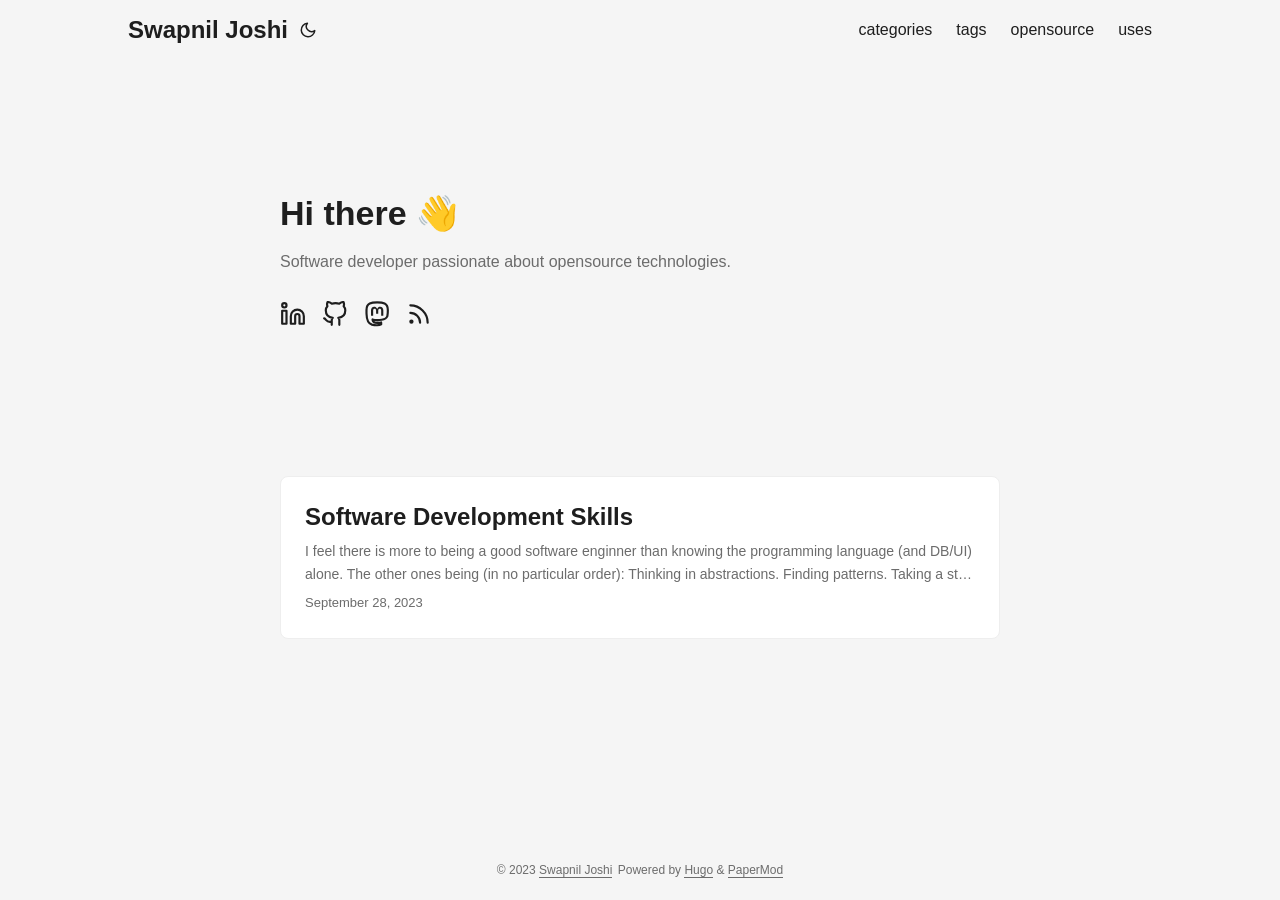
==== commit 97f2eb07: "updates" ====
--- a/index.html
+++ b/index.html
@@ -10,16 +10,16 @@
 
 <meta name="description" content="">
 <meta name="author" content="">
-<link rel="canonical" href="https://examplesite.com/">
+<link rel="canonical" href="/">
 <link crossorigin="anonymous" href="/assets/css/stylesheet.5cfc680b1eeaeef9efbced92d46c2a9e876b72ee14fba85846afc4cff9e6e6f8.css" integrity="sha256-XPxoCx7q7vnvvO2S1Gwqnodrcu4U&#43;6hYRq/Ez/nm5vg=" rel="preload stylesheet" as="style">
-<link rel="icon" href="https://examplesite.com/favicon.ico">
-<link rel="icon" type="image/png" sizes="16x16" href="https://examplesite.com/favicon-16x16.png">
-<link rel="icon" type="image/png" sizes="32x32" href="https://examplesite.com/favicon-32x32.png">
-<link rel="apple-touch-icon" href="https://examplesite.com/apple-touch-icon.png">
-<link rel="mask-icon" href="https://examplesite.com/safari-pinned-tab.svg">
+<link rel="icon" href="favicon.ico">
+<link rel="icon" type="image/png" sizes="16x16" href="favicon-16x16.png">
+<link rel="icon" type="image/png" sizes="32x32" href="favicon-32x32.png">
+<link rel="apple-touch-icon" href="apple-touch-icon.png">
+<link rel="mask-icon" href="safari-pinned-tab.svg">
 <meta name="theme-color" content="#2e2e33">
 <meta name="msapplication-TileColor" content="#2e2e33">
-<link rel="alternate" type="application/rss+xml" href="https://examplesite.com/index.xml">
+<link rel="alternate" type="application/rss+xml" href="/index.xml">
 <noscript>
     <style>
         #theme-toggle,
@@ -59,7 +59,7 @@
 </noscript><meta property="og:title" content="Swapnil Joshi" />
 <meta property="og:description" content="" />
 <meta property="og:type" content="website" />
-<meta property="og:url" content="https://examplesite.com/" />
+<meta property="og:url" content="/" />
 
 <meta name="twitter:card" content="summary"/>
 <meta name="twitter:title" content="Swapnil Joshi"/>
@@ -70,11 +70,11 @@
   "@context": "https://schema.org",
   "@type": "Organization",
   "name": "Swapnil Joshi",
-  "url": "https://examplesite.com/",
+  "url": "",
   "description": "",
-  "thumbnailUrl": "https://examplesite.com/favicon.ico",
+  "thumbnailUrl": "favicon.ico",
   "sameAs": [
-      "https://github.com/swapnilmj", "https://www.linkedin.com/in/swapnilmj/", "index.xml"
+      "https://www.linkedin.com/in/swapnilmj/", "https://github.com/swapnilmj", "https://fosstodon.org/@thinkfree", "index.xml"
   ]
 }
 </script>
@@ -95,7 +95,7 @@
 <header class="header">
     <nav class="nav">
         <div class="logo">
-            <a href="https://examplesite.com/" accesskey="h" title="Swapnil Joshi (Alt + H)">Swapnil Joshi</a>
+            <a href="" accesskey="h" title="Swapnil Joshi (Alt + H)">Swapnil Joshi</a>
             <div class="logo-switches">
                 <button id="theme-toggle" accesskey="t" title="(Alt + T)">
                     <svg id="moon" xmlns="http://www.w3.org/2000/svg" width="24" height="18" viewBox="0 0 24 24"
@@ -121,18 +121,23 @@
         </div>
         <ul id="menu">
             <li>
-                <a href="https://examplesite.com/categories/" title="categories">
+                <a href="/categories/" title="categories">
                     <span>categories</span>
                 </a>
             </li>
             <li>
-                <a href="https://examplesite.com/tags/" title="tags">
+                <a href="/tags/" title="tags">
                     <span>tags</span>
                 </a>
             </li>
             <li>
-                <a href="https://examplesite.com/projects" title="opensource">
+                <a href="/projects" title="opensource">
                     <span>opensource</span>
+                </a>
+            </li>
+            <li>
+                <a href="/uses" title="uses">
+                    <span>uses</span>
                 </a>
             </li>
         </ul>
@@ -148,6 +153,14 @@
     </div>
     <footer class="entry-footer">
         <div class="social-icons">
+    <a href="https://www.linkedin.com/in/swapnilmj/" target="_blank" rel="noopener noreferrer me" title="Linkedin">
+        <svg xmlns="http://www.w3.org/2000/svg" viewBox="0 0 24 24" fill="none" stroke="currentColor" stroke-width="2"
+    stroke-linecap="round" stroke-linejoin="round">
+    <path d="M16 8a6 6 0 0 1 6 6v7h-4v-7a2 2 0 0 0-2-2 2 2 0 0 0-2 2v7h-4v-7a6 6 0 0 1 6-6z"></path>
+    <rect x="2" y="9" width="4" height="12"></rect>
+    <circle cx="4" cy="4" r="2"></circle>
+</svg>
+    </a>
     <a href="https://github.com/swapnilmj" target="_blank" rel="noopener noreferrer me" title="Github">
         <svg xmlns="http://www.w3.org/2000/svg" viewBox="0 0 24 24" fill="none" stroke="currentColor" stroke-width="2"
     stroke-linecap="round" stroke-linejoin="round">
@@ -156,12 +169,15 @@
     </path>
 </svg>
     </a>
-    <a href="https://www.linkedin.com/in/swapnilmj/" target="_blank" rel="noopener noreferrer me" title="Linkedin">
-        <svg xmlns="http://www.w3.org/2000/svg" viewBox="0 0 24 24" fill="none" stroke="currentColor" stroke-width="2"
-    stroke-linecap="round" stroke-linejoin="round">
-    <path d="M16 8a6 6 0 0 1 6 6v7h-4v-7a2 2 0 0 0-2-2 2 2 0 0 0-2 2v7h-4v-7a6 6 0 0 1 6-6z"></path>
-    <rect x="2" y="9" width="4" height="12"></rect>
-    <circle cx="4" cy="4" r="2"></circle>
+    <a href="https://fosstodon.org/@thinkfree" target="_blank" rel="noopener noreferrer me" title="Mastodon">
+        <svg xmlns="http://www.w3.org/2000/svg" viewBox="0 0 24 24" fill="none" stroke="currentColor" stroke-width="2"
+    stroke-linecap="round" stroke-linejoin="round">
+    <path
+        d="M21.58 13.913c-.29 1.469-2.592 3.121-5.238 3.396-1.379.184-2.737.368-4.185.276-2.368-.092-4.237-.551-4.237-.551 0 .184.014.459.043.643.308 2.294 2.317 2.478 4.22 2.57 1.922 0 3.633-.46 3.633-.46l.079 1.653s-1.344.734-3.738.918c-1.32.091-2.96-.092-4.869-.551-4.14-1.102-4.853-5.507-4.961-10.005-.034-1.285-.013-2.57-.013-3.58 0-4.589 3-5.966 3-5.966 1.513-.734 4.11-1.01 6.808-1.01h.067c2.699 0 5.296.276 6.81 1.01 0 0 3 1.377 3 5.967 0 0 .037 3.304-.419 5.69"
+        stroke="currentColor" />
+    <path
+        d="M17.832 8.633v5h-1.978V8.78c0-1.023-.43-1.542-1.29-1.542-.95 0-1.427.616-1.427 1.834v2.655H11.17V9.072c0-1.218-.476-1.834-1.427-1.834-.86 0-1.29.52-1.29 1.542v4.852H6.475V8.633c0-1.022.26-1.834.782-2.434.538-.6 1.243-.909 2.118-.909 1.012 0 1.779.39 2.286 1.169l.492.827.493-.827c.507-.78 1.274-1.169 2.286-1.169.875 0 1.58.308 2.118.909.522.6.782 1.412.782 2.434"
+        fill="currentColor" stroke="none" />
 </svg>
     </a>
     <a href="index.xml" target="_blank" rel="noopener noreferrer me" title="Rss">
@@ -187,12 +203,12 @@
 Thinking in abstractions. Finding patterns. Taking a step backwards and looking at the bigger picture. Clarity of thought. Knowing the business purpose of the feature/change request. Good written communication. Knowing the developer tools well. Using the (right) developer tools. Curiosity. Identifying what assumptions to verify (specially while debugging)....</p>
   </div>
   <footer class="entry-footer"><span title='2023-09-28 00:45:07 +0530 IST'>September 28, 2023</span></footer>
-  <a class="entry-link" aria-label="post link to Software Development Skills" href="https://examplesite.com/posts/software-engg-skills/"></a>
+  <a class="entry-link" aria-label="post link to Software Development Skills" href="/posts/software-engg-skills/"></a>
 </article>
     </main>
     
 <footer class="footer">
-    <span>&copy; 2023 <a href="https://examplesite.com/">Swapnil Joshi</a></span>
+    <span>&copy; 2023 <a href="">Swapnil Joshi</a></span>
     <span>
         Powered by
         <a href="https://gohugo.io/" rel="noopener noreferrer" target="_blank">Hugo</a> &
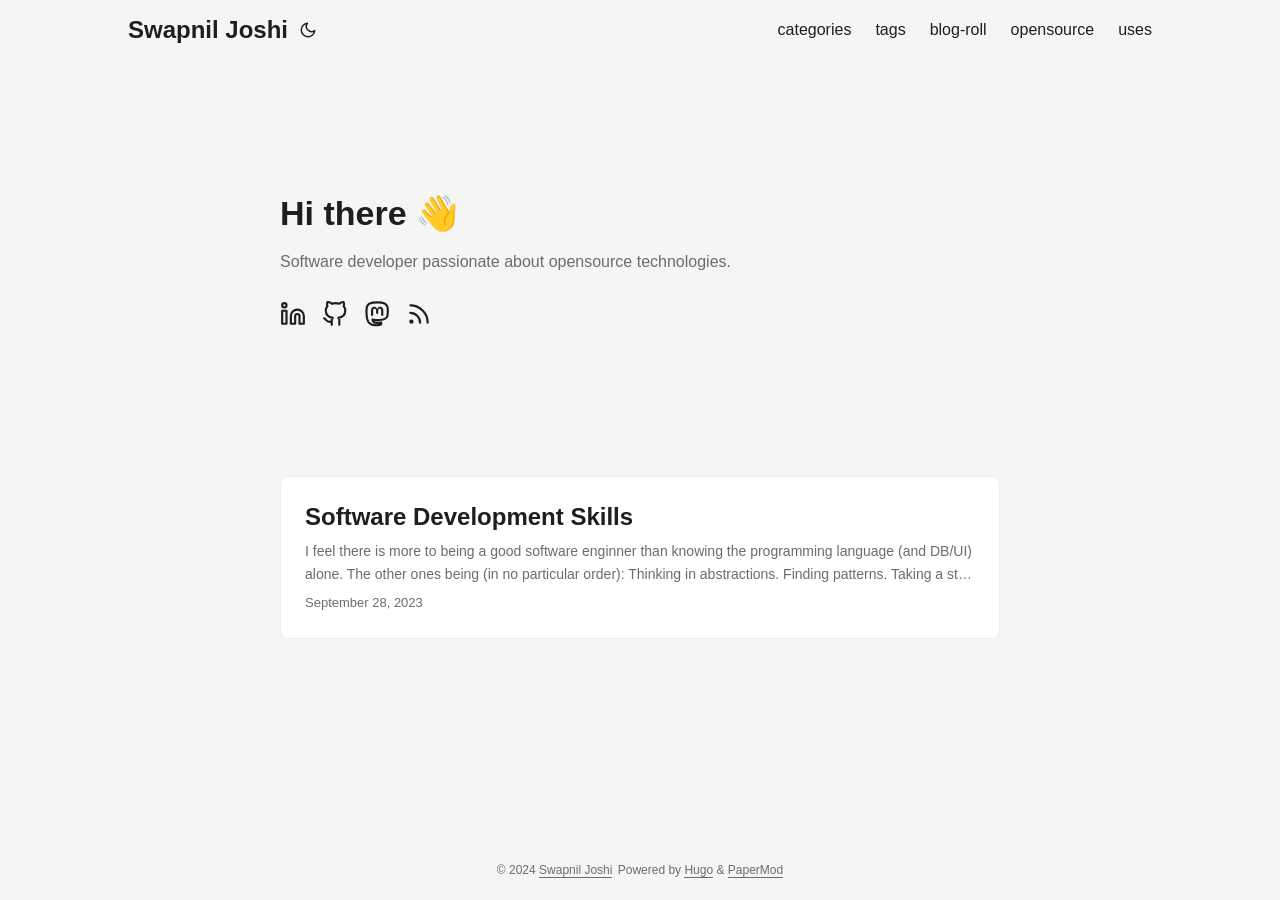
==== commit cbb341ff: "updates" ====
--- a/index.html
+++ b/index.html
@@ -131,6 +131,11 @@
                 </a>
             </li>
             <li>
+                <a href="/blog-roll" title="blog-roll">
+                    <span>blog-roll</span>
+                </a>
+            </li>
+            <li>
                 <a href="/projects" title="opensource">
                     <span>opensource</span>
                 </a>
@@ -208,7 +213,7 @@
     </main>
     
 <footer class="footer">
-    <span>&copy; 2023 <a href="">Swapnil Joshi</a></span>
+    <span>&copy; 2024 <a href="">Swapnil Joshi</a></span>
     <span>
         Powered by
         <a href="https://gohugo.io/" rel="noopener noreferrer" target="_blank">Hugo</a> &
